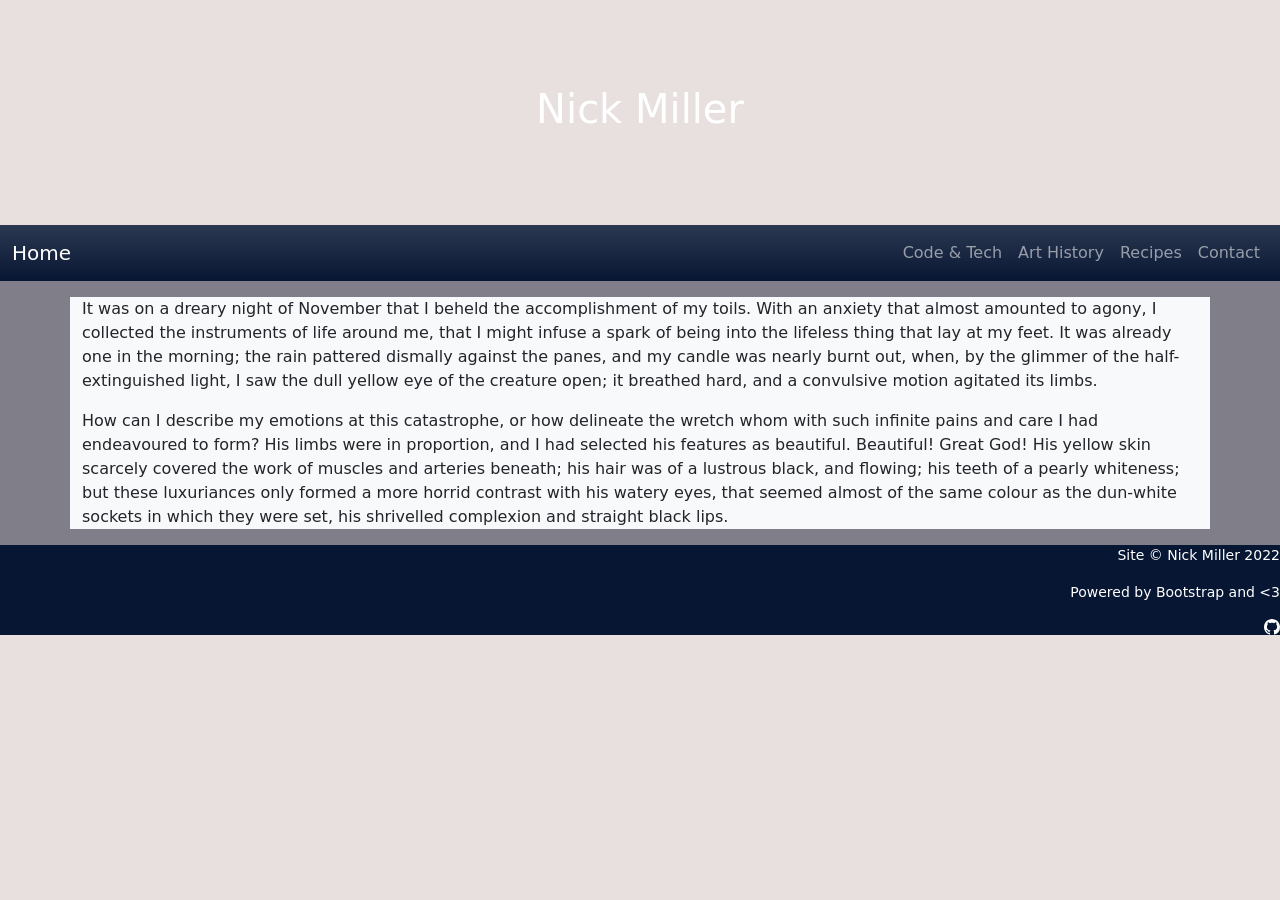
==== art.html @ 700e6af8 "Initial commit" ====
<!DOCTYPE html>
<html lang="en">
<head>
    <meta charset="UTF-8">
    <title>Page template</title>
    <link rel="stylesheet" href="css/styles.css">
</head>

<body>
<header class="banner d-flex align-items-center">
    <div class="container">
        <div class="row">
            <div class="container">
                <h1 class="text-white text-center">Nick Miller</h1>
            </div>
        </div>
    </div>
</header>

<nav class="navbar navbar-expand-md navbar-dark bg-dark">
    <div class="container-fluid">
        <a class="navbar-brand" href="index.html">Home</a>
        <button class="navbar-toggler" type="button" data-bs-toggle="collapse"
                data-bs-target="#navbarCollapsible" aria-controls="navbarCollapsible" aria-label="Navigation menu">
            <span class="navbar-toggler-icon"></span>
        </button>
        <div class="justify-content-end collapse navbar-collapse" id="navbarCollapsible">
            <ul class="navbar-nav">
                <li class="nav-item">
                    <a class="nav-link" href="tech.html">Code & Tech</a>
                </li>
                <li class="nav-item">
                    <a class="nav-link" href="art.html">Art History</a>
                </li>
                <li class="nav-item">
                    <a class="nav-link" href="recipes.html">Recipes</a>
                </li>
                <li class="nav-item">
                    <a class="nav-link" href="contact.html">Contact</a>
                </li>
            </ul>

        </div>
    </div>
</nav>

<div class="row">
    <main class="col-12 bg-primary">
        <div class="container bg-light mt-3">
            <!--Text from Mary Shelley's Frankenstein for a more fun lorem ipsum-->
            <p> It was on a dreary night of November that I beheld the accomplishment of my toils. With an anxiety that almost amounted to agony, I collected the instruments of life around me, that I might infuse a spark of being into the lifeless thing that lay at my feet. It was already one in the morning; the rain pattered dismally against the panes, and my candle was nearly burnt out, when, by the glimmer of the half-extinguished light, I saw the dull yellow eye of the creature open; it breathed hard, and a convulsive motion agitated its limbs.</p>

            <p> How can I describe my emotions at this catastrophe, or how delineate the wretch whom with such infinite pains and care I had endeavoured to form? His limbs were in proportion, and I had selected his features as beautiful. Beautiful! Great God! His yellow skin scarcely covered the work of muscles and arteries beneath; his hair was of a lustrous black, and flowing; his teeth of a pearly whiteness; but these luxuriances only formed a more horrid contrast with his watery eyes, that seemed almost of the same colour as the dun-white sockets in which they were set, his shrivelled complexion and straight black lips. </p>
        </div>
    </main>
</div>

<div class="row">
    <footer class="bg-dark text-white">
        <p class="small text-end">Site © Nick Miller 2022</p>
        <p class="small text-end">Powered by Bootstrap and <3</p>
        <a class="d-flex justify-content-end" href="https://github.com/n1999ck/portfolioSite">
            <svg xmlns="http://www.w3.org/2000/svg" width="16" height="16" fill="white" class="bi bi-github" viewBox="0 0 16 16">
                <path d="M8 0C3.58 0 0 3.58 0 8c0 3.54 2.29 6.53 5.47 7.59.4.07.55-.17.55-.38 0-.19-.01-.82-.01-1.49-2.01.37-2.53-.49-2.69-.94-.09-.23-.48-.94-.82-1.13-.28-.15-.68-.52-.01-.53.63-.01 1.08.58 1.23.82.72 1.21 1.87.87 2.33.66.07-.52.28-.87.51-1.07-1.78-.2-3.64-.89-3.64-3.95 0-.87.31-1.59.82-2.15-.08-.2-.36-1.02.08-2.12 0 0 .67-.21 2.2.82.64-.18 1.32-.27 2-.27.68 0 1.36.09 2 .27 1.53-1.04 2.2-.82 2.2-.82.44 1.1.16 1.92.08 2.12.51.56.82 1.27.82 2.15 0 3.07-1.87 3.75-3.65 3.95.29.25.54.73.54 1.48 0 1.07-.01 1.93-.01 2.2 0 .21.15.46.55.38A8.012 8.012 0 0 0 16 8c0-4.42-3.58-8-8-8z"/>
            </svg>
        </a>
    </footer>
</div>
</body>
</html>
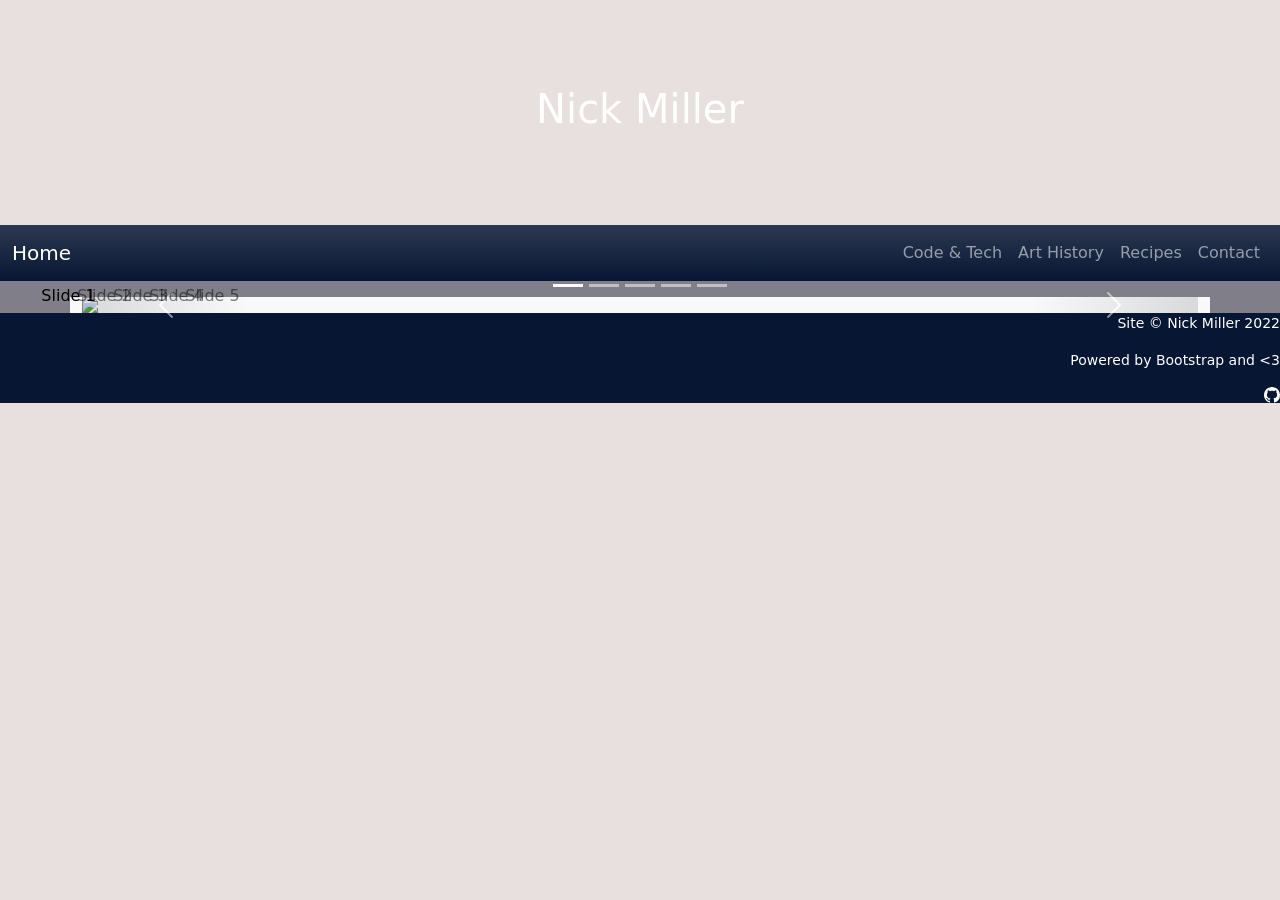
==== commit 7e842c8c: "Initial commit" ====
--- a/art.html
+++ b/art.html
@@ -3,6 +3,7 @@
 <head>
     <meta charset="UTF-8">
     <title>Page template</title>
+    <link crossorigin="anonymous" href="https://cdn.jsdelivr.net/npm/bootstrap@5.2.0/dist/css/bootstrap.min.css" integrity="sha384-gH2yIJqKdNHPEq0n4Mqa/HGKIhSkIHeL5AyhkYV8i59U5AR6csBvApHHNl/vI1Bx" rel="stylesheet">
     <link rel="stylesheet" href="css/styles.css">
 </head>
 
@@ -47,13 +48,67 @@
 <div class="row">
     <main class="col-12 bg-primary">
         <div class="container bg-light mt-3">
-            <!--Text from Mary Shelley's Frankenstein for a more fun lorem ipsum-->
-            <p> It was on a dreary night of November that I beheld the accomplishment of my toils. With an anxiety that almost amounted to agony, I collected the instruments of life around me, that I might infuse a spark of being into the lifeless thing that lay at my feet. It was already one in the morning; the rain pattered dismally against the panes, and my candle was nearly burnt out, when, by the glimmer of the half-extinguished light, I saw the dull yellow eye of the creature open; it breathed hard, and a convulsive motion agitated its limbs.</p>
+            <!--TODO add carousel-->
+            <div class="carousel slide" data-bs-ride="false" id="artCarousel">
+                <div class="carousel-indicators">
+                    <button aria-current="true" aria-label="Slide 1" class="active" data-bs-slide-to="0" data-bs-target="#artCarousel" type="button">Slide 1</button>
+                    <button aria-label="Slide 2" data-bs-slide-to="1" data-bs-target="#artCarousel" type="button" >Slide 2</button>
+                    <button aria-label="Slide 3" data-bs-slide-to="2" data-bs-target="#artCarousel" type="button" >Slide 3</button>
+                    <button aria-label="Slide 4" data-bs-slide-to="3" data-bs-target="#artCarousel" type="button" >Slide 4</button>
+                    <button aria-label="Slide 5" data-bs-slide-to="4" data-bs-target="#artCarousel" type="button" >Slide 5</button>
+                </div>
+                <div class="carousel-inner">
+                    <div class="carousel-item active">
+                        <img class="d-block w-100" src="astronautspour.png" >
+                        <div class="carousel-caption d-none d-md-block">
+                            <h5>X by Y</h5>
+                            <p>whththth</p>
+                        </div>
+                    </div>
+                    <div class="carousel-item">
+                        <img class="d-block w-100" src="astronautspour.png" >
+                        <div class="carousel-caption d-none d-md-block">
+                            <h5>X by Y</h5>
+                            <p>whththth</p>
+                        </div>
+                        </div>
+                        <div class="carousel-item">
+                            <img class="d-block w-100" src="astronautspour.png" >
+                            <div class="carousel-caption d-none d-md-block">
+                                <h5>X by Y</h5>
+                                <p>whththth</p>
+                            </div>
+                        </div>
+                        <div class="carousel-item">
+                            <img class="d-block w-100" src="astronautspour.png" >
+                            <div class="carousel-caption d-none d-md-block">
+                                <h5>X by Y</h5>
+                                <p>whththth</p>
+                            </div>
+                        </div>
+                        <div class="carousel-item">
+                            <img class="d-block w-100" src="astronautspour.png" >
+                            <div class="carousel-caption d-none d-md-block">
+                                <h5>X by Y</h5>
+                                <p>whththth</p>
+                            </div>
+                        </div>
+                    </div>
+                <button class="carousel-control-prev" data-bs-slide="prev" data-bs-target="#artCarousel" type="button">
+                    <span aria-hidden="true" class="carousel-control-prev-icon"></span>
+                    <span class="visually-hidden">Previous</span>
+                </button>
+                <button class="carousel-control-next" data-bs-slide="next" data-bs-target="#artCarousel" type="button">
+                    <span aria-hidden="true" class="carousel-control-next-icon"></span>
+                    <span class="visually-hidden">Next</span>
+                </button>
 
-            <p> How can I describe my emotions at this catastrophe, or how delineate the wretch whom with such infinite pains and care I had endeavoured to form? His limbs were in proportion, and I had selected his features as beautiful. Beautiful! Great God! His yellow skin scarcely covered the work of muscles and arteries beneath; his hair was of a lustrous black, and flowing; his teeth of a pearly whiteness; but these luxuriances only formed a more horrid contrast with his watery eyes, that seemed almost of the same colour as the dun-white sockets in which they were set, his shrivelled complexion and straight black lips. </p>
+                <!--TODO add collapse of pdf iframe -->
+          </div>
         </div>
     </main>
 </div>
+
 
 <div class="row">
     <footer class="bg-dark text-white">
@@ -66,5 +121,7 @@
         </a>
     </footer>
 </div>
+<script crossorigin="anonymous" integrity="sha384-A3rJD856KowSb7dwlZdYEkO39Gagi7vIsF0jrRAoQmDKKtQBHUuLZ9AsSv4jD4Xa" src="https://cdn.jsdelivr.net/npm/bootstrap@5.2.0/dist/js/bootstrap.bundle.min.js"></script>
+<script src="js/main.js"></script>
 </body>
 </html>
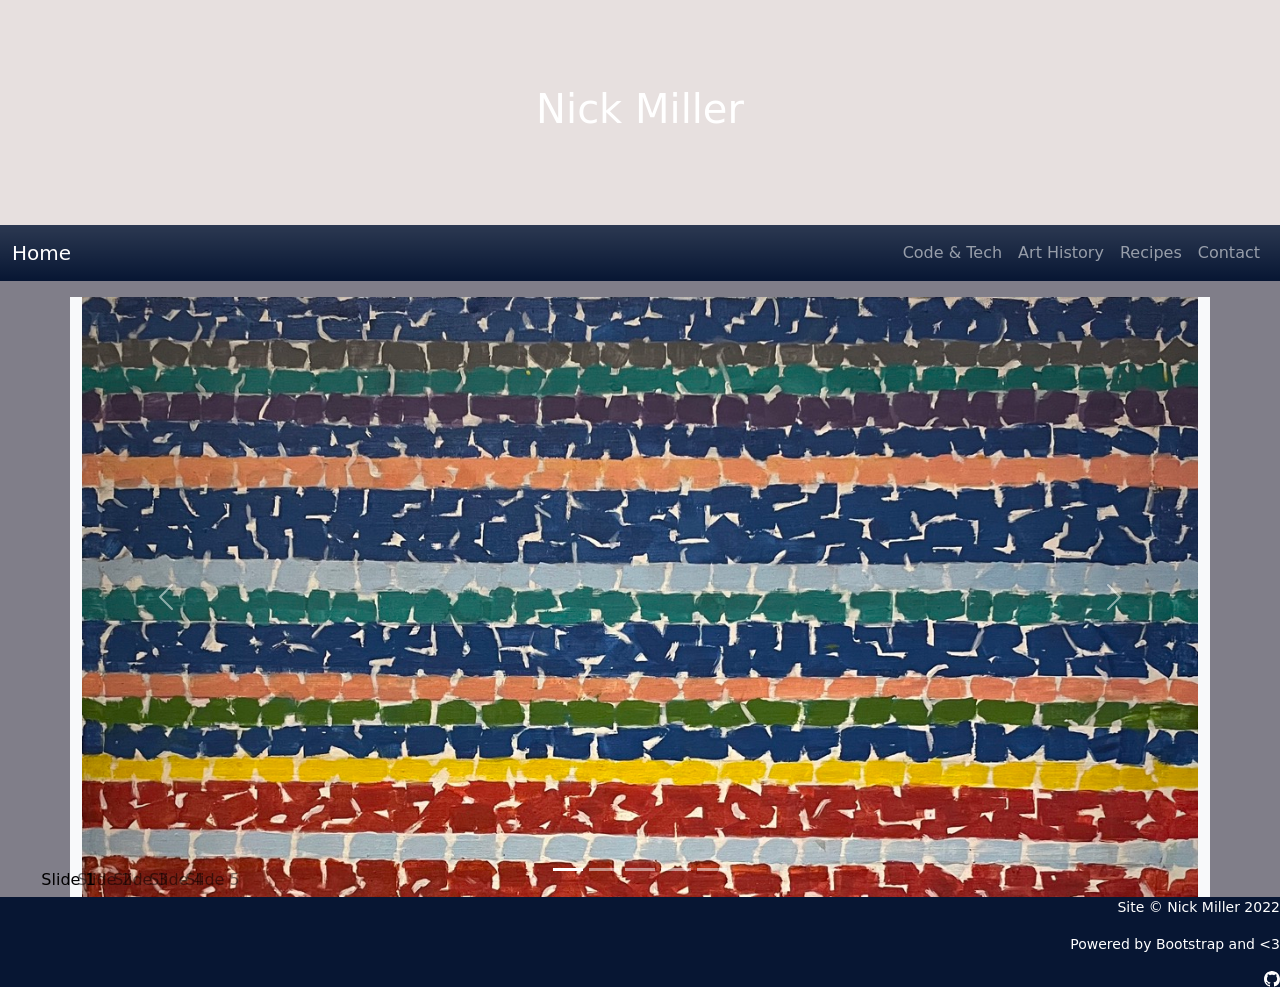
==== commit 195762fd: "art" ====
--- a/art.html
+++ b/art.html
@@ -2,7 +2,7 @@
 <html lang="en">
 <head>
     <meta charset="UTF-8">
-    <title>Page template</title>
+    <title>Art History</title>
     <link crossorigin="anonymous" href="https://cdn.jsdelivr.net/npm/bootstrap@5.2.0/dist/css/bootstrap.min.css" integrity="sha384-gH2yIJqKdNHPEq0n4Mqa/HGKIhSkIHeL5AyhkYV8i59U5AR6csBvApHHNl/vI1Bx" rel="stylesheet">
     <link rel="stylesheet" href="css/styles.css">
 </head>
@@ -49,7 +49,7 @@
     <main class="col-12 bg-primary">
         <div class="container bg-light mt-3">
             <!--TODO add carousel-->
-            <div class="carousel slide" data-bs-ride="false" id="artCarousel">
+            <div class="carousel slide " data-bs-ride="false" id="artCarousel">
                 <div class="carousel-indicators">
                     <button aria-current="true" aria-label="Slide 1" class="active" data-bs-slide-to="0" data-bs-target="#artCarousel" type="button">Slide 1</button>
                     <button aria-label="Slide 2" data-bs-slide-to="1" data-bs-target="#artCarousel" type="button" >Slide 2</button>
@@ -59,38 +59,37 @@
                 </div>
                 <div class="carousel-inner">
                     <div class="carousel-item active">
-                        <img class="d-block w-100" src="astronautspour.png" >
+                        <img class="d-block w-100" src="content/alma.jpeg" alt="Abstract painting">
                         <div class="carousel-caption d-none d-md-block">
-                            <h5>X by Y</h5>
-                            <p>whththth</p>
+                            <h5>Air View of a Spring Nursery</h5>
+                            <p>Alma Thomas</p>
                         </div>
                     </div>
                     <div class="carousel-item">
-                        <img class="d-block w-100" src="astronautspour.png" >
+                        <img class="d-block w-100" src="content/david.jpg" alt="Statue of a man">
                         <div class="carousel-caption d-none d-md-block">
-                            <h5>X by Y</h5>
-                            <p>whththth</p>
+                            <h5>David</h5>
+                            <p>Donatello</p>
                         </div>
                         </div>
                         <div class="carousel-item">
-                            <img class="d-block w-100" src="astronautspour.png" >
+                            <img class="d-block w-100" src="content/endymion.jpeg" alt="Painting of a man">
                             <div class="carousel-caption d-none d-md-block">
-                                <h5>X by Y</h5>
-                                <p>whththth</p>
+                                <h5>The Sleep of Endymion</h5>
+                                <p>Anne-Louis Girodet</p>
                             </div>
                         </div>
                         <div class="carousel-item">
-                            <img class="d-block w-100" src="astronautspour.png" >
+                            <img class="d-block w-100" src="content/stonehenge.jpeg" alt="Photograph of Stonehenge">
                             <div class="carousel-caption d-none d-md-block">
-                                <h5>X by Y</h5>
-                                <p>whththth</p>
+                                <h5>Stonehenge</h5>
                             </div>
                         </div>
                         <div class="carousel-item">
-                            <img class="d-block w-100" src="astronautspour.png" >
+                            <img class="d-block w-100" src="content/mastodon.jpeg" alt="Painting of fossil excavation">
                             <div class="carousel-caption d-none d-md-block">
-                                <h5>X by Y</h5>
-                                <p>whththth</p>
+                                <h5>The Exhumation of the Mastodon</h5>
+                                <p>Charles Willson Peale</p>
                             </div>
                         </div>
                     </div>
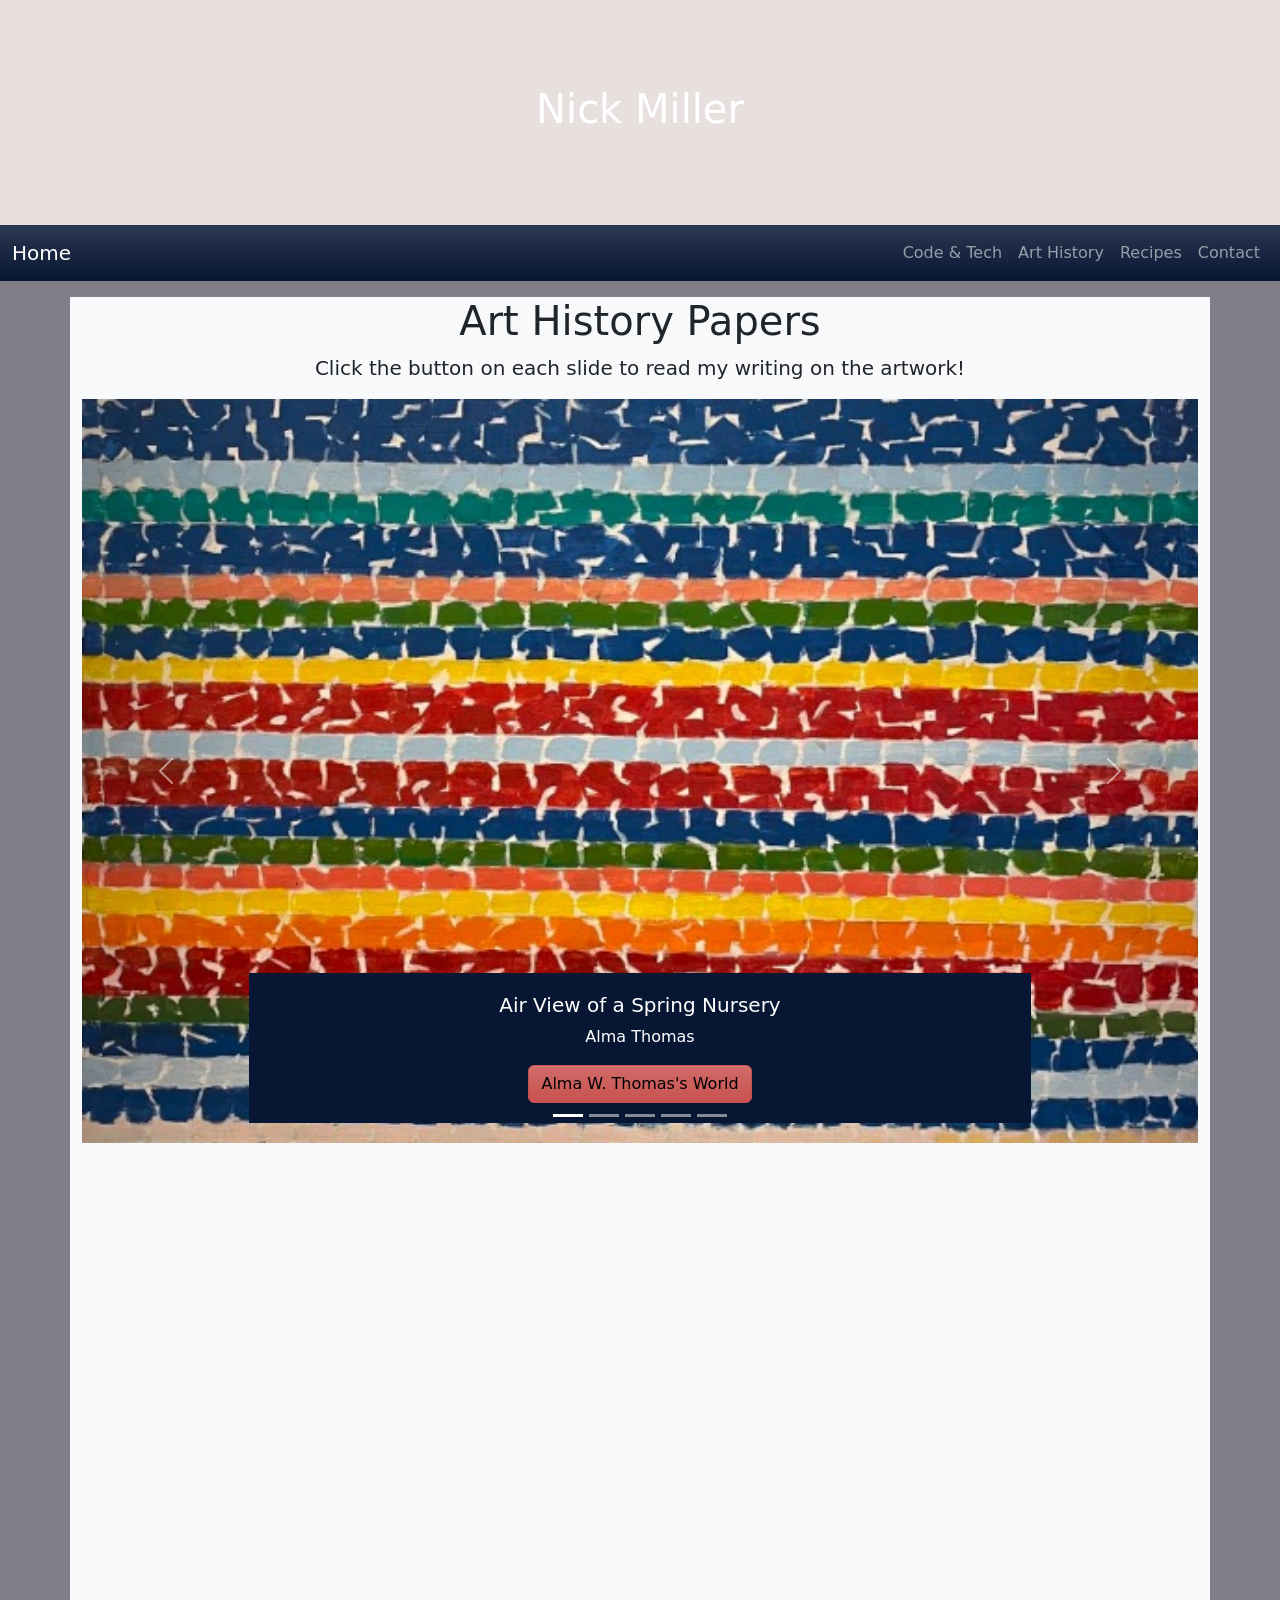
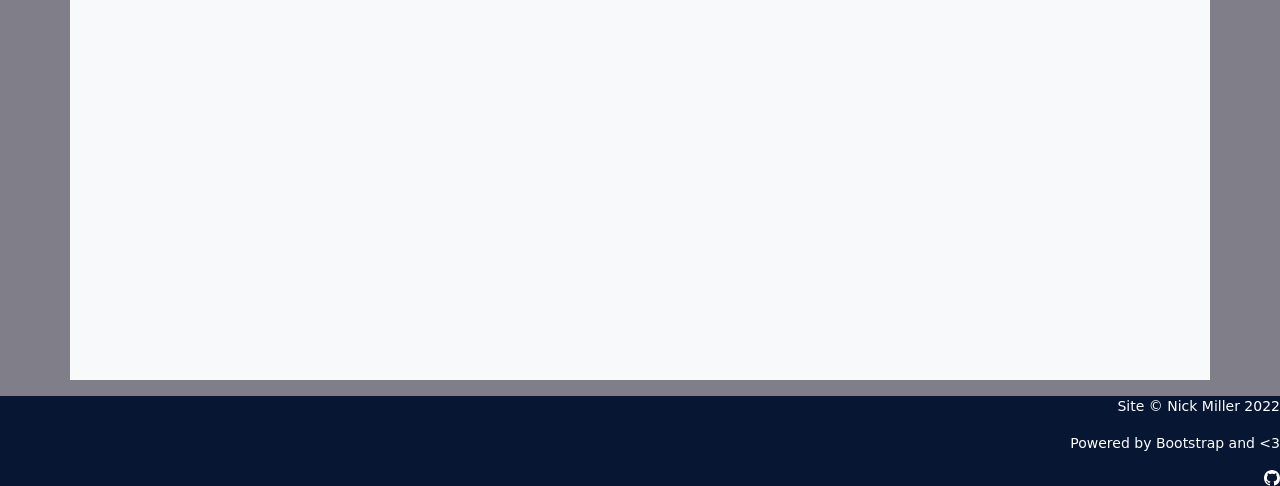
==== commit f7f20e80: "Initial commit" ====
--- a/art.html
+++ b/art.html
@@ -7,7 +7,7 @@
     <link rel="stylesheet" href="css/styles.css">
 </head>
 
-<body>
+<body class="d-flex flex-column min-vh-100">
 <header class="banner d-flex align-items-center">
     <div class="container">
         <div class="row">
@@ -45,51 +45,57 @@
     </div>
 </nav>
 
-<div class="row">
-    <main class="col-12 bg-primary">
-        <div class="container bg-light mt-3">
-            <!--TODO add carousel-->
+<div class="row d-flex align-content-center">
+    <main class="col-12 bg-primary d-flex min-vh-100">
+        <div class="container bg-light mt-3 mb-3">
+            <h1 class="text-center">Art History Papers</h1>
+            <p class="lead text-center">Click the button on each slide to read my writing on the artwork!</p>
             <div class="carousel slide " data-bs-ride="false" id="artCarousel">
                 <div class="carousel-indicators">
-                    <button aria-current="true" aria-label="Slide 1" class="active" data-bs-slide-to="0" data-bs-target="#artCarousel" type="button">Slide 1</button>
-                    <button aria-label="Slide 2" data-bs-slide-to="1" data-bs-target="#artCarousel" type="button" >Slide 2</button>
-                    <button aria-label="Slide 3" data-bs-slide-to="2" data-bs-target="#artCarousel" type="button" >Slide 3</button>
-                    <button aria-label="Slide 4" data-bs-slide-to="3" data-bs-target="#artCarousel" type="button" >Slide 4</button>
-                    <button aria-label="Slide 5" data-bs-slide-to="4" data-bs-target="#artCarousel" type="button" >Slide 5</button>
+                    <button aria-current="true" aria-label="Slide 1" class="active" data-bs-slide-to="0" data-bs-target="#artCarousel" type="button"></button>
+                    <button aria-label="Slide 2" data-bs-slide-to="1" data-bs-target="#artCarousel" type="button" ></button>
+                    <button aria-label="Slide 3" data-bs-slide-to="2" data-bs-target="#artCarousel" type="button" ></button>
+                    <button aria-label="Slide 4" data-bs-slide-to="3" data-bs-target="#artCarousel" type="button" ></button>
+                    <button aria-label="Slide 5" data-bs-slide-to="4" data-bs-target="#artCarousel" type="button" ></button>
                 </div>
                 <div class="carousel-inner">
                     <div class="carousel-item active">
                         <img class="d-block w-100" src="content/alma.jpeg" alt="Abstract painting">
-                        <div class="carousel-caption d-none d-md-block">
+                        <div class="carousel-caption d-block text-bg-dark">
                             <h5>Air View of a Spring Nursery</h5>
                             <p>Alma Thomas</p>
+                            <button class="btn btn-secondary" onclick="showPaper('alma')">Alma W. Thomas's World</button>
                         </div>
                     </div>
                     <div class="carousel-item">
                         <img class="d-block w-100" src="content/david.jpg" alt="Statue of a man">
-                        <div class="carousel-caption d-none d-md-block">
+                        <div class="carousel-caption d-block text-bg-dark">
                             <h5>David</h5>
                             <p>Donatello</p>
+                            <button class="btn btn-secondary px-2 px-lg-0" onclick="showPaper('david')">Donatello's Bronze David: An Icon of Renaissance Homosexuality</button>
                         </div>
                         </div>
                         <div class="carousel-item">
                             <img class="d-block w-100" src="content/endymion.jpeg" alt="Painting of a man">
-                            <div class="carousel-caption d-none d-md-block">
+                            <div class="carousel-caption d-block text-bg-dark">
                                 <h5>The Sleep of Endymion</h5>
                                 <p>Anne-Louis Girodet</p>
+                                <button class="btn btn-secondary" onclick="showPaper('endymion')">Endymion, Ephebe</button>
                             </div>
                         </div>
                         <div class="carousel-item">
                             <img class="d-block w-100" src="content/stonehenge.jpeg" alt="Photograph of Stonehenge">
-                            <div class="carousel-caption d-none d-md-block">
+                            <div class="carousel-caption d-block text-bg-dark">
                                 <h5>Stonehenge</h5>
+                                <button class="btn btn-secondary" onclick="showPaper('stonehenge')">Stonehenge: Facts and Theories</button>
                             </div>
                         </div>
                         <div class="carousel-item">
                             <img class="d-block w-100" src="content/mastodon.jpeg" alt="Painting of fossil excavation">
-                            <div class="carousel-caption d-none d-md-block">
+                            <div class="carousel-caption d-block text-bg-dark">
                                 <h5>The Exhumation of the Mastodon</h5>
                                 <p>Charles Willson Peale</p>
+                                <button class="btn btn-secondary px-2 px-lg-0" onclick="showPaper('mastodon')">History Painting, Prehistoric Subject: Peale's Exhumation of the Mastodon</button>
                             </div>
                         </div>
                     </div>
@@ -101,16 +107,17 @@
                     <span aria-hidden="true" class="carousel-control-next-icon"></span>
                     <span class="visually-hidden">Next</span>
                 </button>
-
-                <!--TODO add collapse of pdf iframe -->
           </div>
+            <div class="ratio ratio-4x3 d-flex justify-content-center">
+            <iframe id="paperFrame"></iframe>
+        </div>
         </div>
     </main>
 </div>
 
 
 <div class="row">
-    <footer class="bg-dark text-white">
+    <footer class="bg-dark text-white mt-auto">
         <p class="small text-end">Site © Nick Miller 2022</p>
         <p class="small text-end">Powered by Bootstrap and <3</p>
         <a class="d-flex justify-content-end" href="https://github.com/n1999ck/portfolioSite">
@@ -122,5 +129,6 @@
 </div>
 <script crossorigin="anonymous" integrity="sha384-A3rJD856KowSb7dwlZdYEkO39Gagi7vIsF0jrRAoQmDKKtQBHUuLZ9AsSv4jD4Xa" src="https://cdn.jsdelivr.net/npm/bootstrap@5.2.0/dist/js/bootstrap.bundle.min.js"></script>
 <script src="js/main.js"></script>
+<script src="js/custom.js"></script>
 </body>
 </html>
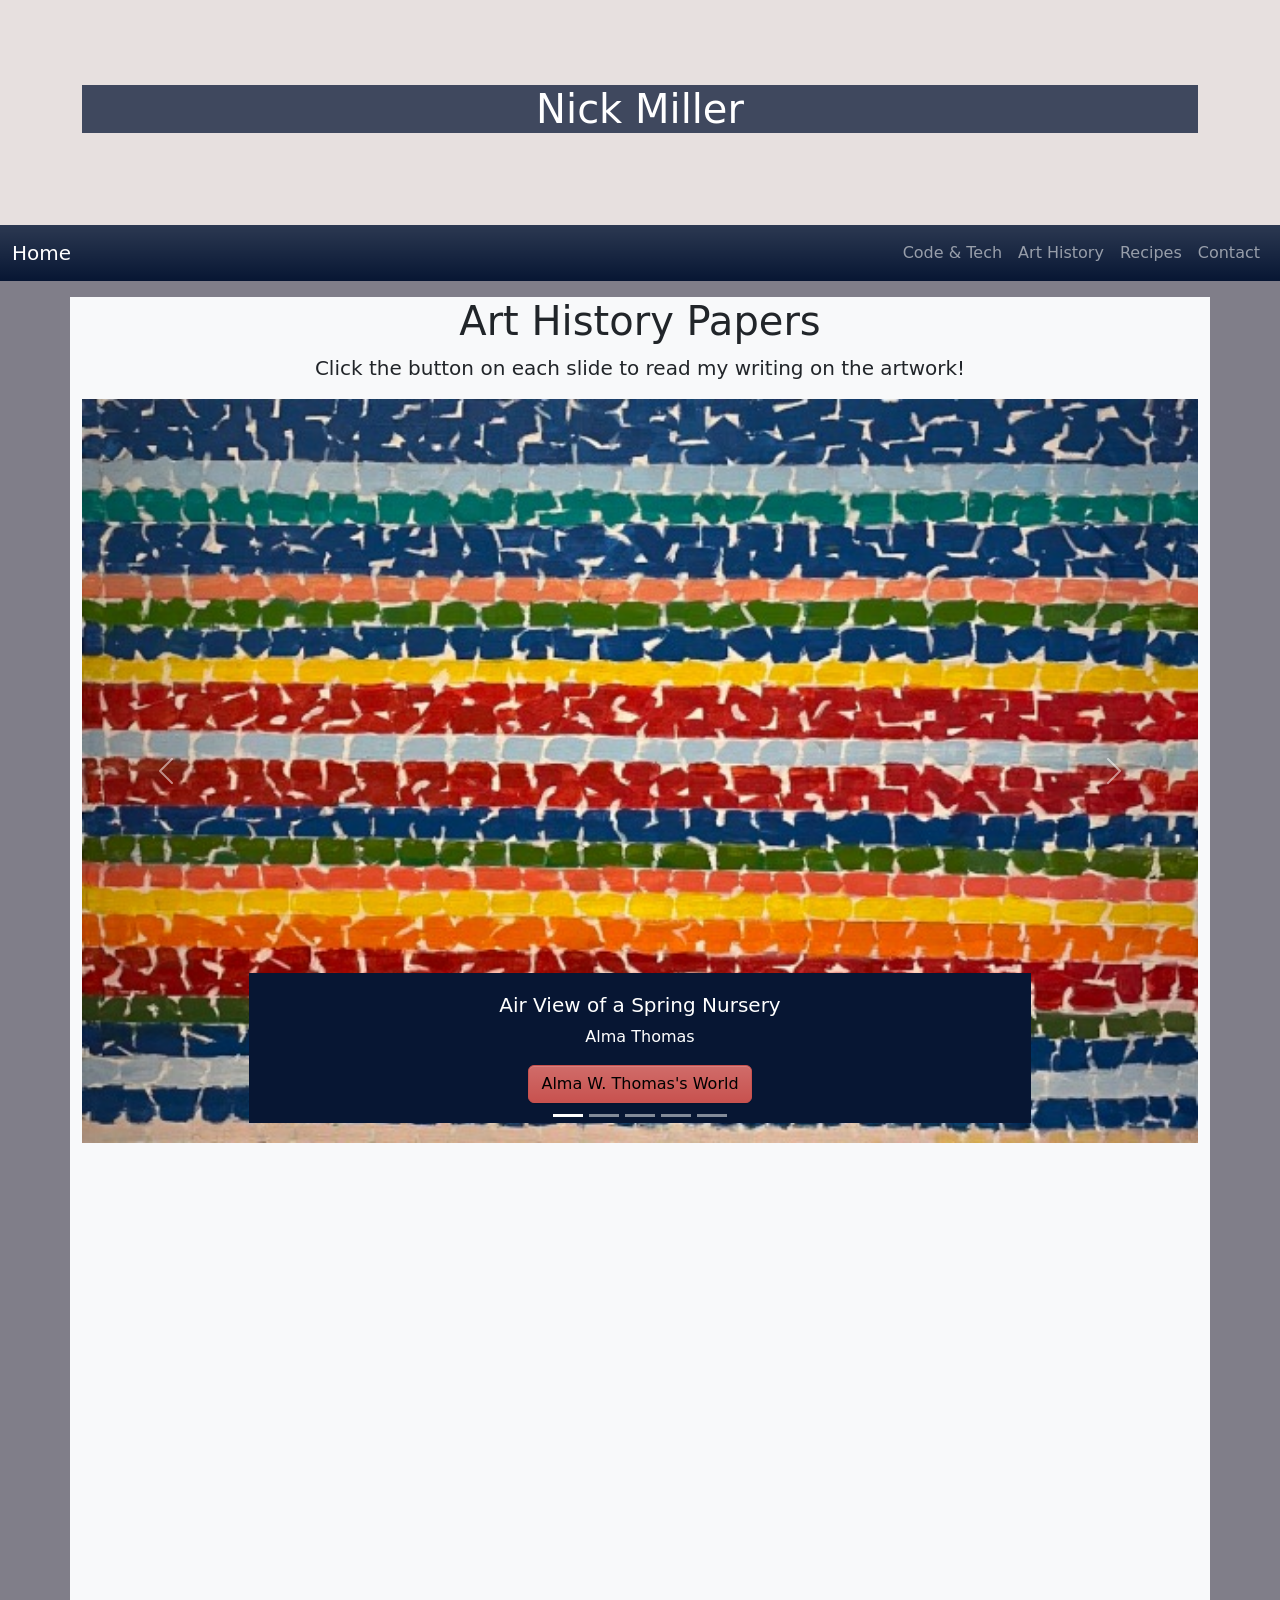
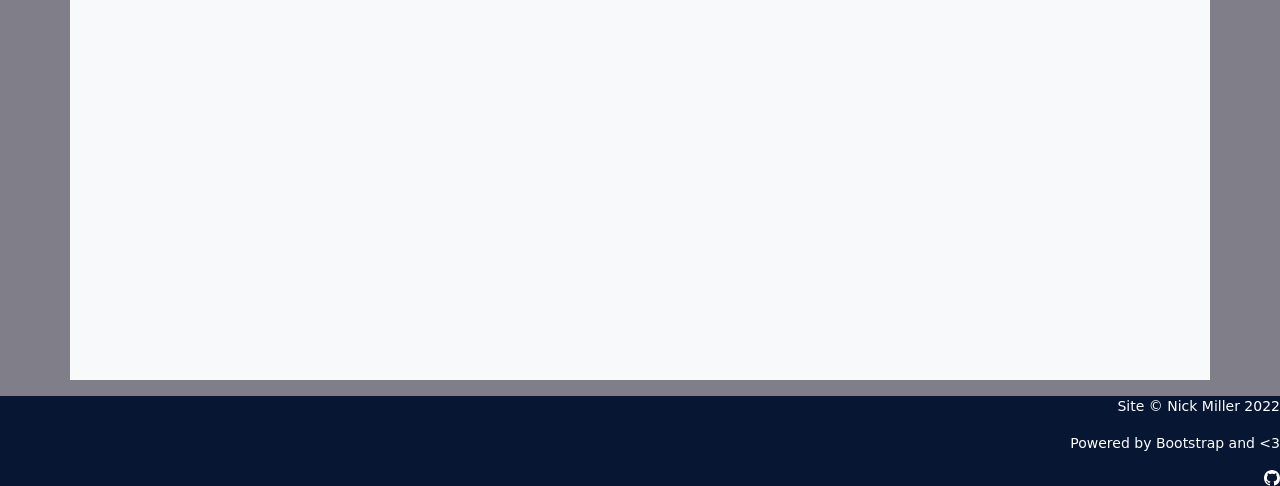
==== commit 2e4c22fd: "Added custom functions" ====
--- a/art.html
+++ b/art.html
@@ -5,6 +5,7 @@
     <title>Art History</title>
     <link crossorigin="anonymous" href="https://cdn.jsdelivr.net/npm/bootstrap@5.2.0/dist/css/bootstrap.min.css" integrity="sha384-gH2yIJqKdNHPEq0n4Mqa/HGKIhSkIHeL5AyhkYV8i59U5AR6csBvApHHNl/vI1Bx" rel="stylesheet">
     <link rel="stylesheet" href="css/styles.css">
+    <link href="favicon.ico" rel="icon" type="image/x-icon">
 </head>
 
 <body class="d-flex flex-column min-vh-100">
@@ -12,7 +13,7 @@
     <div class="container">
         <div class="row">
             <div class="container">
-                <h1 class="text-white text-center">Nick Miller</h1>
+                <h1 class="text-white text-center bg-dark bg-opacity-75">Nick Miller</h1>
             </div>
         </div>
     </div>
@@ -120,7 +121,7 @@
     <footer class="bg-dark text-white mt-auto">
         <p class="small text-end">Site © Nick Miller 2022</p>
         <p class="small text-end">Powered by Bootstrap and <3</p>
-        <a class="d-flex justify-content-end" href="https://github.com/n1999ck/portfolioSite">
+        <a aria-label="See this project on Github" class="d-flex justify-content-end" href="https://github.com/n1999ck/portfolioSite">
             <svg xmlns="http://www.w3.org/2000/svg" width="16" height="16" fill="white" class="bi bi-github" viewBox="0 0 16 16">
                 <path d="M8 0C3.58 0 0 3.58 0 8c0 3.54 2.29 6.53 5.47 7.59.4.07.55-.17.55-.38 0-.19-.01-.82-.01-1.49-2.01.37-2.53-.49-2.69-.94-.09-.23-.48-.94-.82-1.13-.28-.15-.68-.52-.01-.53.63-.01 1.08.58 1.23.82.72 1.21 1.87.87 2.33.66.07-.52.28-.87.51-1.07-1.78-.2-3.64-.89-3.64-3.95 0-.87.31-1.59.82-2.15-.08-.2-.36-1.02.08-2.12 0 0 .67-.21 2.2.82.64-.18 1.32-.27 2-.27.68 0 1.36.09 2 .27 1.53-1.04 2.2-.82 2.2-.82.44 1.1.16 1.92.08 2.12.51.56.82 1.27.82 2.15 0 3.07-1.87 3.75-3.65 3.95.29.25.54.73.54 1.48 0 1.07-.01 1.93-.01 2.2 0 .21.15.46.55.38A8.012 8.012 0 0 0 16 8c0-4.42-3.58-8-8-8z"/>
             </svg>
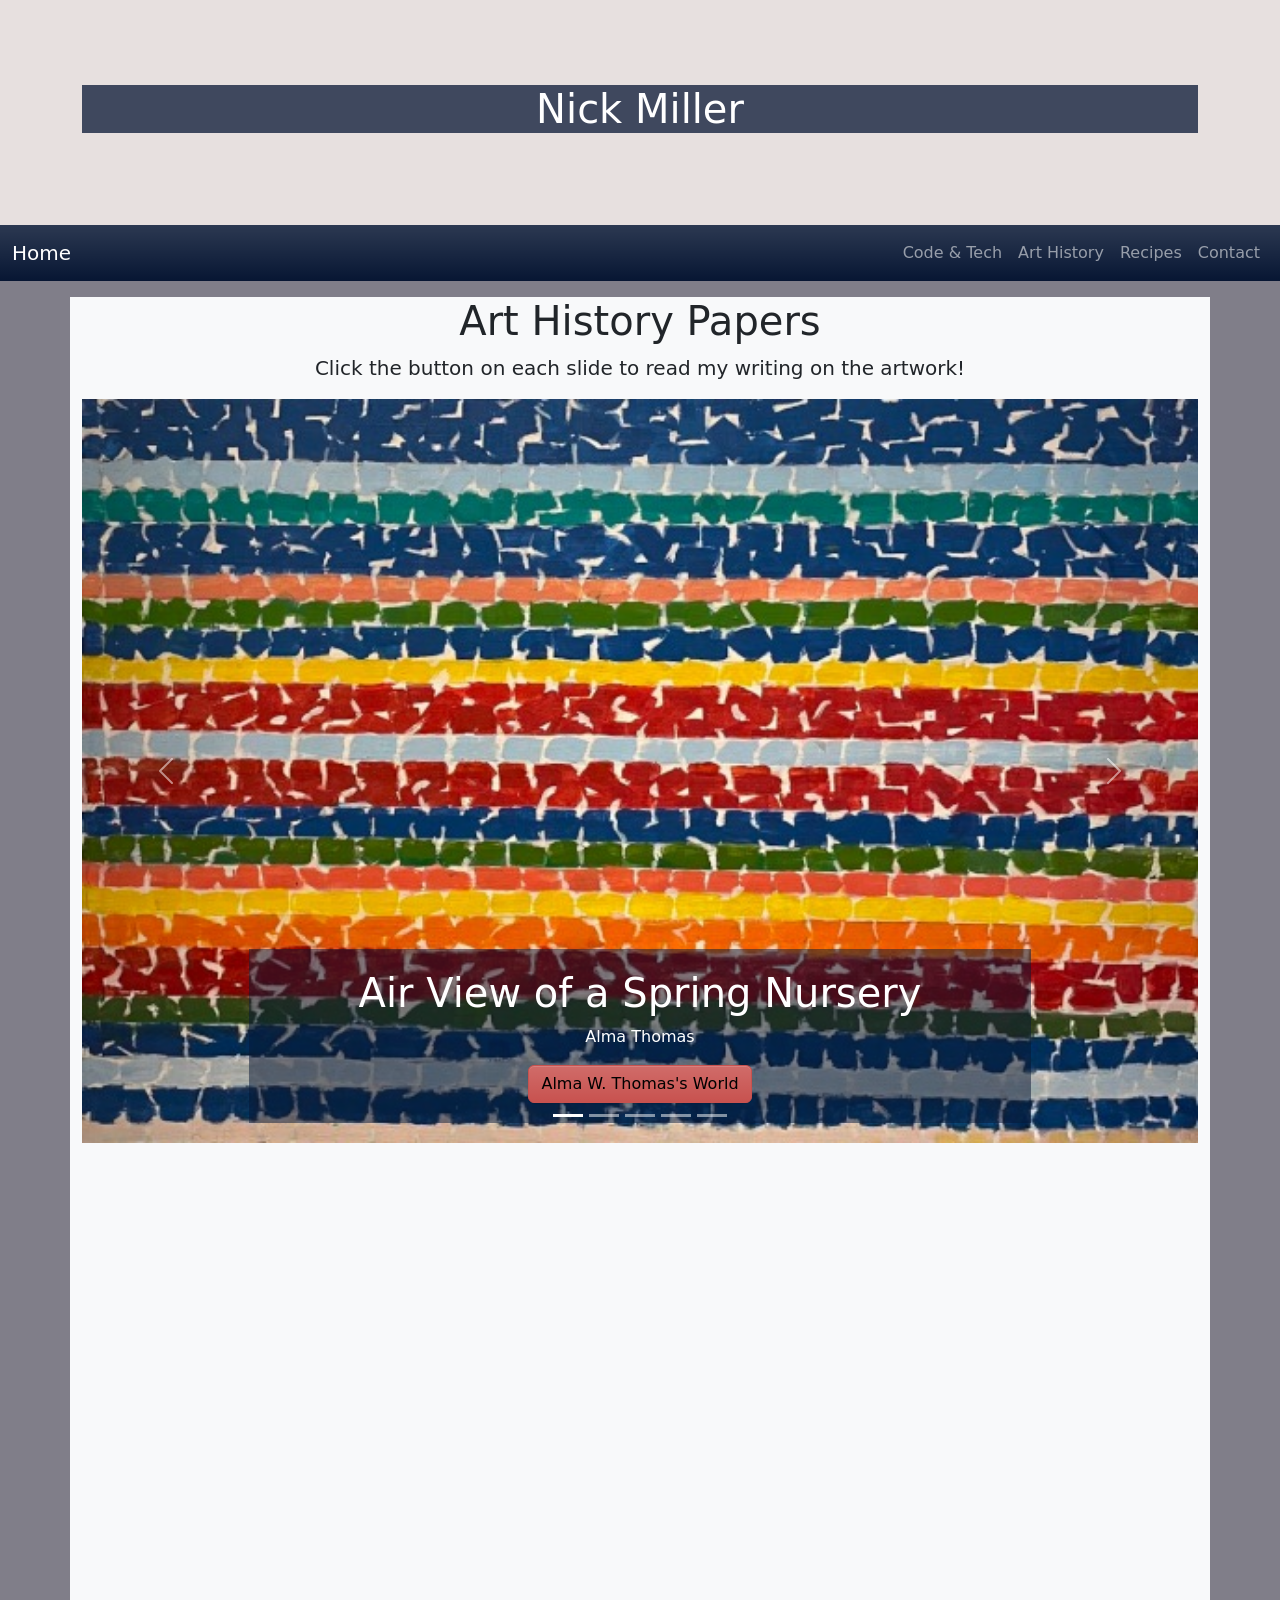
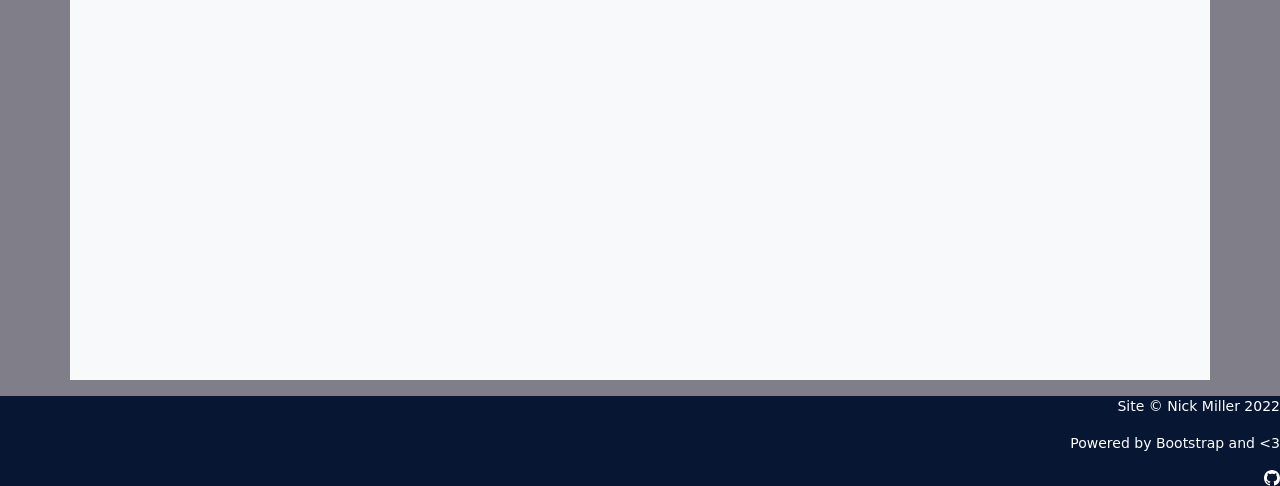
==== commit 2aa65786: "accessibility, text background transparency" ====
--- a/art.html
+++ b/art.html
@@ -62,39 +62,39 @@
                 <div class="carousel-inner">
                     <div class="carousel-item active">
                         <img class="d-block w-100" src="content/alma.jpeg" alt="Abstract painting">
-                        <div class="carousel-caption d-block text-bg-dark">
-                            <h5>Air View of a Spring Nursery</h5>
+                        <div class="carousel-caption d-block text-bg-dark bg-opacity-50">
+                            <h1>Air View of a Spring Nursery</h1>
                             <p>Alma Thomas</p>
                             <button class="btn btn-secondary" onclick="showPaper('alma')">Alma W. Thomas's World</button>
                         </div>
                     </div>
                     <div class="carousel-item">
                         <img class="d-block w-100" src="content/david.jpg" alt="Statue of a man">
-                        <div class="carousel-caption d-block text-bg-dark">
-                            <h5>David</h5>
+                        <div class="carousel-caption d-block text-bg-dark bg-opacity-50">
+                            <h1>David</h1>
                             <p>Donatello</p>
                             <button class="btn btn-secondary px-2 px-lg-0" onclick="showPaper('david')">Donatello's Bronze David: An Icon of Renaissance Homosexuality</button>
                         </div>
                         </div>
                         <div class="carousel-item">
                             <img class="d-block w-100" src="content/endymion.jpeg" alt="Painting of a man">
-                            <div class="carousel-caption d-block text-bg-dark">
-                                <h5>The Sleep of Endymion</h5>
+                            <div class="carousel-caption d-block text-bg-dark bg-opacity-50">
+                                <h1>The Sleep of Endymion</h1>
                                 <p>Anne-Louis Girodet</p>
                                 <button class="btn btn-secondary" onclick="showPaper('endymion')">Endymion, Ephebe</button>
                             </div>
                         </div>
                         <div class="carousel-item">
                             <img class="d-block w-100" src="content/stonehenge.jpeg" alt="Photograph of Stonehenge">
-                            <div class="carousel-caption d-block text-bg-dark">
-                                <h5>Stonehenge</h5>
+                            <div class="carousel-caption d-block text-bg-dark bg-opacity-50">
+                                <h1>Stonehenge</h1>
                                 <button class="btn btn-secondary" onclick="showPaper('stonehenge')">Stonehenge: Facts and Theories</button>
                             </div>
                         </div>
                         <div class="carousel-item">
                             <img class="d-block w-100" src="content/mastodon.jpeg" alt="Painting of fossil excavation">
-                            <div class="carousel-caption d-block text-bg-dark">
-                                <h5>The Exhumation of the Mastodon</h5>
+                            <div class="carousel-caption d-block text-bg-dark bg-opacity-50">
+                                <h1>The Exhumation of the Mastodon</h1>
                                 <p>Charles Willson Peale</p>
                                 <button class="btn btn-secondary px-2 px-lg-0" onclick="showPaper('mastodon')">History Painting, Prehistoric Subject: Peale's Exhumation of the Mastodon</button>
                             </div>
